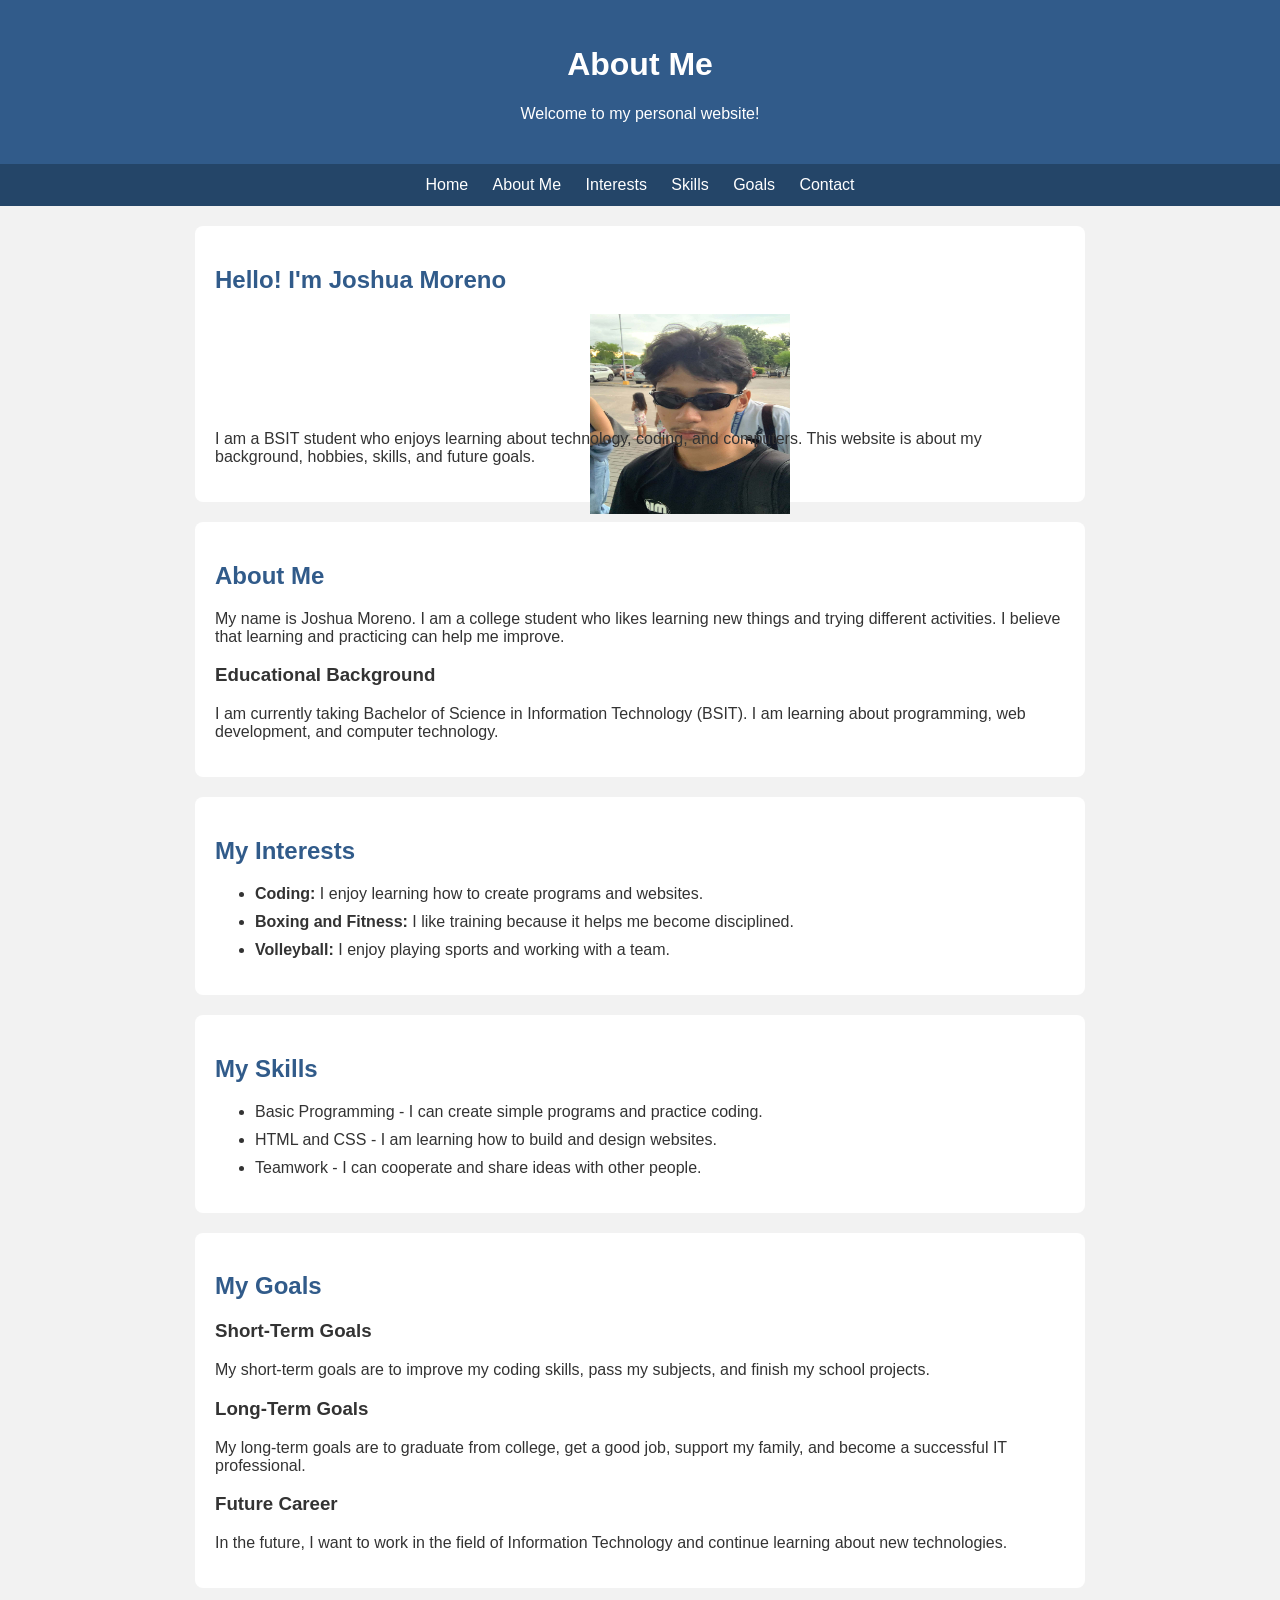
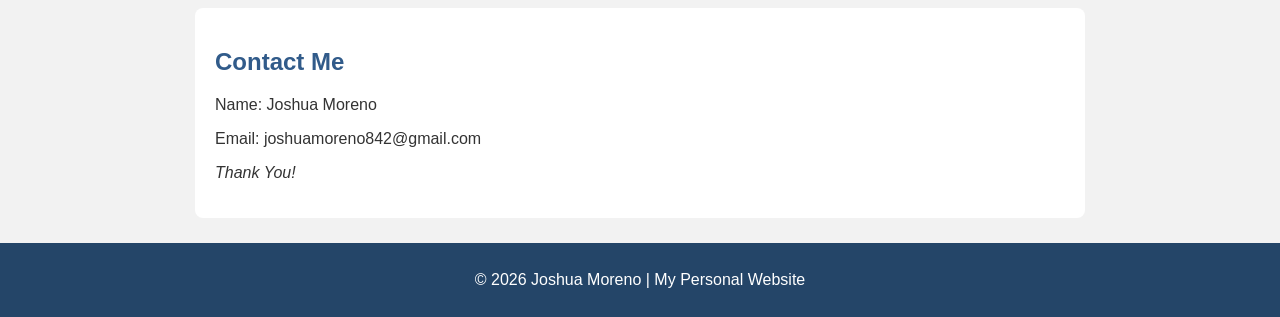
==== new.html @ e82d3d13 "Add files via upload" ====
<!DOCTYPE html>
<html lang="en">
<head>
    <meta charset="UTF-8">
    <meta name="viewport" content="width=device-width, initial-scale=1.0">
    <title>About Me - Joshua Moreno</title>
    <link rel="stylesheet" href="style.css">
</head>
<body>
    <header>
        <h1>About Me</h1>
        <p>Welcome to my personal website!</p>
    </header>

    <nav>
        <a href="#home">Home</a>
        <a href="#about">About Me</a>
        <a href="#interests">Interests</a>
        <a href="#skills">Skills</a>
        <a href="#goals">Goals</a>
        <a href="#contact">Contact</a>
    </nav>

    <section id="home">
        <h2>Hello! I'm Joshua Moreno</h2>
        <div class="profile">
            <img src="picmo.jpg" alt="Profile Picture" width="200" height="200">
        </div>
        <p>I am a BSIT student who enjoys learning about technology, coding, and computers. This website is about my background, hobbies, skills, and future goals.</p>
    </section>

    <section id="about">
        <h2>About Me</h2>
        <p>My name is Joshua Moreno. I am a college student who likes learning new things and trying different activities. I believe that learning and practicing can help me improve.</p>
        <h3>Educational Background</h3>
        <p>I am currently taking Bachelor of Science in Information Technology (BSIT). I am learning about programming, web development, and computer technology.</p>
    </section>

    <section id="interests">
        <h2>My Interests</h2>
        <ul>
            <li><strong>Coding:</strong> I enjoy learning how to create programs and websites.</li>
            <li><strong>Boxing and Fitness:</strong> I like training because it helps me become disciplined.</li>
            <li><strong>Volleyball:</strong> I enjoy playing sports and working with a team.</li>
        </ul>
    </section>

    <section id="skills">
        <h2>My Skills</h2>
        <ul>
            <li>Basic Programming - I can create simple programs and practice coding.</li>
            <li>HTML and CSS - I am learning how to build and design websites.</li>
            <li>Teamwork - I can cooperate and share ideas with other people.</li>
        </ul>
    </section>

    <section id="goals">
        <h2>My Goals</h2>
        <h3>Short-Term Goals</h3>
        <p>My short-term goals are to improve my coding skills, pass my subjects, and finish my school projects.</p>
        <h3>Long-Term Goals</h3>
        <p>My long-term goals are to graduate from college, get a good job, support my family, and become a successful IT professional.</p>
        <h3>Future Career</h3>
        <p>In the future, I want to work in the field of Information Technology and continue learning about new technologies.</p>
    </section>

    <section id="contact">
        <h2>Contact Me</h2>
        <p>Name: Joshua Moreno</p>
        <p>Email: joshuamoreno842@gmail.com</p>
        <p><em>Thank You!</em></p>
    </section>

    <footer>
        <p>© 2026 Joshua Moreno | My Personal Website</p>
    </footer>
</body>
</html>
---- style.css ----
/* Simple CSS for my personal website */

body {
    font-family: Arial, sans-serif;
    background-color: #f2f2f2;
    color: #333333;
    margin: 0;
    padding: 0;
}

header {
    background-color: #315b8a;
    color: white;
    text-align: center;
    padding: 25px;
}

nav {
    background-color: #244568;
    text-align: center;
    padding: 12px;
}

nav a {
    color: white;
    text-decoration: none;
    margin: 10px;
}

nav a:hover {
    text-decoration: underline;
}

section {
    background-color: white;
    width: 80%;
    max-width: 850px;
    margin: 20px auto;
    padding: 20px;
    border-radius: 8px;
}

h2 {
    color: #315b8a;
}

.profile {
    background-color: #315b8a;
    color: white;
    width: 100px;
    height: 100px;
    line-height: 100px;
    text-align: center;
    border-radius: 50%;
    font-size: 30px;
    font-weight: bold;
    margin: 15px auto;
}

li {
    margin-bottom: 10px;
}

footer {
    background-color: #244568;
    color: white;
    text-align: center;
    padding: 12px;
    margin-top: 25px;
}

@media screen and (max-width: 600px) {
    nav a {
        display: inline-block;
        margin: 6px;
    }

    section {
        width: 85%;
    }
}
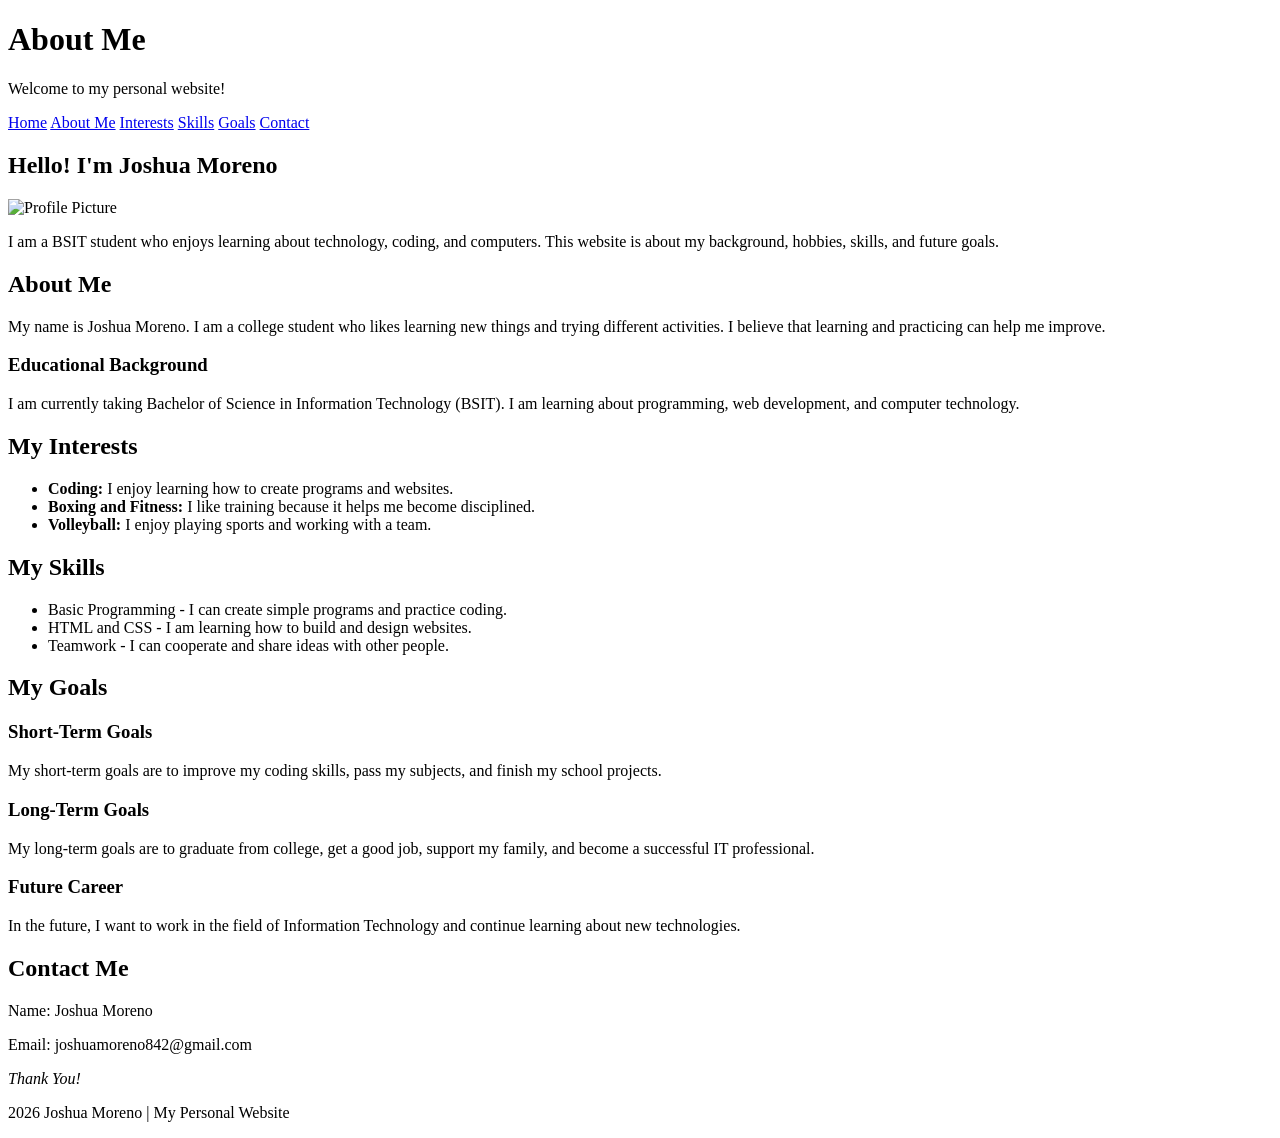
==== commit f35db0df: "Add files via upload" ====
--- a/new.html
+++ b/new.html
@@ -4,7 +4,7 @@
     <meta charset="UTF-8">
     <meta name="viewport" content="width=device-width, initial-scale=1.0">
     <title>About Me - Joshua Moreno</title>
-    <link rel="stylesheet" href="style.css">
+    <link rel="stylesheet" href="../proyekto/style.css">
 </head>
 <body>
     <header>
@@ -24,7 +24,7 @@
     <section id="home">
         <h2>Hello! I'm Joshua Moreno</h2>
         <div class="profile">
-            <img src="picmo.jpg" alt="Profile Picture" width="200" height="200">
+            <img src="../proyekto/picmo.jpg" alt="Profile Picture" width="200" height="200">
         </div>
         <p>I am a BSIT student who enjoys learning about technology, coding, and computers. This website is about my background, hobbies, skills, and future goals.</p>
     </section>
@@ -72,7 +72,7 @@
     </section>
 
     <footer>
-        <p>© 2026 Joshua Moreno | My Personal Website</p>
+        <p>2026 Joshua Moreno | My Personal Website</p>
     </footer>
 </body>
 </html>
